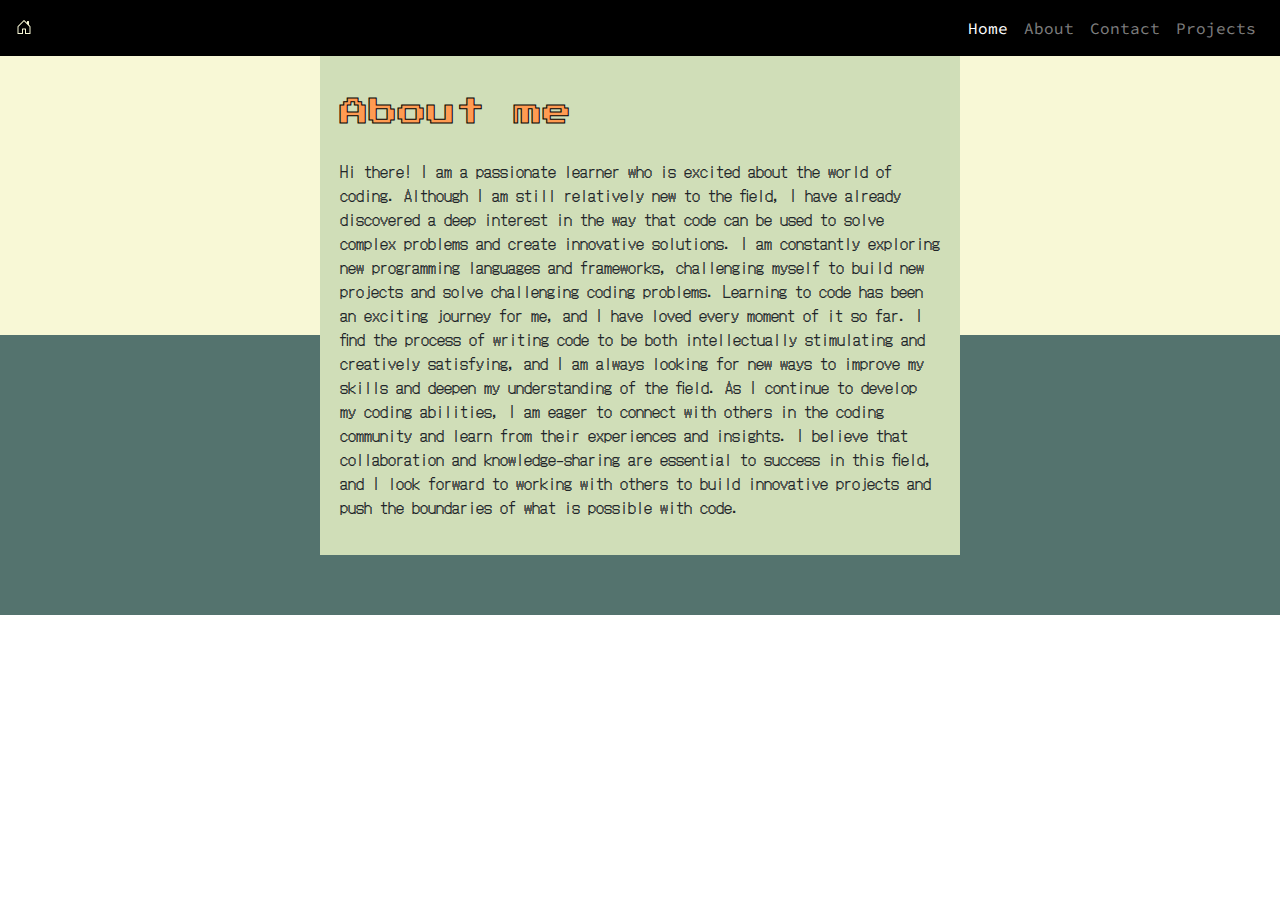
==== pages/about.html @ 57e108e7 "ya terminé con el sass" ====
<!DOCTYPE html>
<html lang="en">
<head>
    <meta charset="UTF-8">
    <meta http-equiv="X-UA-Compatible" content="IE=edge">
    <meta name="viewport" content="width=device-width, initial-scale=1.0">
    <title>About</title>

    <!-- Bootstrap CSS-->
    <link rel="stylesheet" href="https://cdn.jsdelivr.net/npm/bootstrap@4.0.0/dist/css/bootstrap.min.css" integrity="sha384-Gn5384xqQ1aoWXA+058RXPxPg6fy4IWvTNh0E263XmFcJlSAwiGgFAW/dAiS6JXm" crossorigin="anonymous">

    <link rel="stylesheet" href="../css/style.css">

    <!-- fuentes -->
    <link rel="preconnect" href="https://fonts.googleapis.com">
    <link rel="preconnect" href="https://fonts.gstatic.com" crossorigin>
    <link href="https://fonts.googleapis.com/css2?family=DotGothic16&family=Press+Start+2P&family=Source+Code+Pro&display=swap" rel="stylesheet">
</head>
<body>
    <header>
        <nav class="navbar navbar-expand-lg navbar-dark bg-dark text-white navigation-bar">
            <a class="navbar-brand" href="../index.html">
                <svg xmlns="http://www.w3.org/2000/svg" width="16" height="16" fill="currentColor" class="bi bi-house-door" viewBox="0 0 16 16">
                    <path d="M8.354 1.146a.5.5 0 0 0-.708 0l-6 6A.5.5 0 0 0 1.5 7.5v7a.5.5 0 0 0 .5.5h4.5a.5.5 0 0 0 .5-.5v-4h2v4a.5.5 0 0 0 .5.5H14a.5.5 0 0 0 .5-.5v-7a.5.5 0 0 0-.146-.354L13 5.793V2.5a.5.5 0 0 0-.5-.5h-1a.5.5 0 0 0-.5.5v1.293L8.354 1.146ZM2.5 14V7.707l5.5-5.5 5.5 5.5V14H10v-4a.5.5 0 0 0-.5-.5h-3a.5.5 0 0 0-.5.5v4H2.5Z"/>
                </svg>            
            </a>
            <button class="navbar-toggler" type="button" data-toggle="collapse" data-target="#navbarNav" aria-controls="navbarNav" aria-expanded="false" aria-label="Toggle navigation">
            <span class="navbar-toggler-icon"></span>
            </button>
            <div class="collapse navbar-collapse" id="navbarNav">
                <ul class="navbar-nav ml-auto"> <!-- agregamos la clase ml auto para poder mover la lista hacia la derecha -->
                    <li class="nav-item active">
                        <a class="nav-link" href="../index.html">Home <span class="sr-only">(current)</span></a>
                    </li>
                    <li class="nav-item">
                        <a class="nav-link" href="about.html">About</a>
                    </li>
                    <li class="nav-item">
                        <a class="nav-link" href="contact.html">Contact</a>
                    </li>
                    <li class="nav-item">
                        <a class="nav-link" href="projects.html">Projects</a>
                    </li>
                </ul>
            </div>
        </nav>
    </header>
    <section class="about-me about-me-page">
        <div class="about-me-text">
            <h2>About me</h2>
            <p>
                Hi there! I am a passionate learner who is excited about the world of coding. Although I am still relatively new to the field, I have already discovered a deep interest in the way that code can be used to solve complex problems and create innovative solutions. I am constantly exploring new programming languages and frameworks, challenging myself to build new projects and solve challenging coding problems.
                Learning to code has been an exciting journey for me, and I have loved every moment of it so far. I find the process of writing code to be both intellectually stimulating and creatively satisfying, and I am always looking for new ways to improve my skills and deepen my understanding of the field.
                As I continue to develop my coding abilities, I am eager to connect with others in the coding community and learn from their experiences and insights. I believe that collaboration and knowledge-sharing are essential to success in this field, and I look forward to working with others to build innovative projects and push the boundaries of what is possible with code.
            </p>
        </div>
    </section>

        <!-- script de Bootstrap-->
        <script src="https://code.jquery.com/jquery-3.2.1.slim.min.js" integrity="sha384-KJ3o2DKtIkvYIK3UENzmM7KCkRr/rE9/Qpg6aAZGJwFDMVNA/GpGFF93hXpG5KkN" crossorigin="anonymous"></script>
        <script src="https://cdn.jsdelivr.net/npm/popper.js@1.12.9/dist/umd/popper.min.js" integrity="sha384-ApNbgh9B+Y1QKtv3Rn7W3mgPxhU9K/ScQsAP7hUibX39j7fakFPskvXusvfa0b4Q" crossorigin="anonymous"></script>
        <script src="https://cdn.jsdelivr.net/npm/bootstrap@4.0.0/dist/js/bootstrap.min.js" integrity="sha384-JZR6Spejh4U02d8jOt6vLEHfe/JQGiRRSQQxSfFWpi1MquVdAyjUar5+76PVCmYl" crossorigin="anonymous"></script>
</body>
</html>
---- css/style.css ----
.navigation-bar {
  background-color: black !important;
}

ul a {
  font-family: "Source Code Pro", monospace;
}

body {
  width: 100vw;
}

svg {
  color: #F8F8D6;
}

h1 {
  font-family: "Press Start 2P", cursive;
  color: #5D7E62;
  font-size: 3.5rem;
}

.intro-img {
  animation-name: slideInLeft;
  animation-duration: 1s;
  position: absolute;
  right: 0;
  top: 0;
  width: 50%;
  margin-top: 40vh;
}

.solorzano {
  font-size: 2.3rem;
}

.introduction {
  background-color: #F8F8D6;
  height: 100vh;
  display: flex;
  align-items: flex-end;
  padding: 0 0 65px;
}

h2 {
  font-family: "Press Start 2P", cursive;
}

p {
  font-family: "DotGothic16", sans-serif;
}

.about-me {
  background: #D0DEB8; /* agrego esta por si el navegador no es compatible con los gradientes */
  background: linear-gradient(180deg, #F8F8D6 50%, #54736E 50%);
  display: flex;
  justify-content: center;
  padding-bottom: 60px;
}
.about-me h2 {
  color: #FF9B52;
  font-size: 1.8rem;
  -webkit-text-stroke: 1px black; /* para hacer los bordes de las letras negro */
  padding: 20px 0;
}
.about-me p {
  font-size: 1rem;
}

.about-me-text {
  background-color: #D0DEB8;
  width: 85%;
  padding: 20px;
}

.about-me-page {
  height: 100%;
  display: flex;
  align-items: center;
}

.projects {
  background-color: #54736E;
  display: flex;
  flex-direction: column;
  align-items: center;
}
.projects h2 {
  color: #F8F8D6;
  margin-left: 15px;
  padding-top: 40px;
}
.projects a {
  width: 100%;
  display: flex;
  justify-content: center;
  align-items: center;
  align-content: center;
}
.projects img {
  height: auto;
  width: 95%;
  padding: 40px 10px;
  filter: grayscale(70%);
}
.projects button {
  border: none;
  background-color: #F8F8D6;
  border-radius: 30px;
  font-family: "Source Code Pro", monospace;
  margin: 20px;
  padding: 15px 25px;
}

.images {
  width: 100%;
  background-color: #54736E;
}

.projects-two {
  margin-left: 15vw;
}

.projects-three {
  margin-left: 30vw;
}

.orange {
  background-color: #FFB884;
}

.projects-button {
  background-color: #FFB884;
  width: 100%;
  text-align: center;
  padding-bottom: 100px;
}

#projects {
  background-color: #5D7E62;
}

.pr-button {
  text-align: center;
  font-family: "Source Code Pro", monospace;
}
.pr-button button {
  background-color: #F8F8D6;
  border: none;
  margin: 40px;
  padding: 10px 30px;
  border-radius: 30px;
}

.pr-title {
  display: flex;
  flex-wrap: wrap;
  justify-content: center;
  padding: 2vh 0;
}
.pr-title h2 {
  color: #F8F8D6;
  text-align: center;
  padding: 0;
}

.orange-projects {
  background-color: #FFB884;
}

.projects-page img {
  max-width: 500px;
  flex-shrink: 1;
  padding-bottom: 3vh;
  padding-top: 3vh;
}
.projects-page div {
  display: flex;
  justify-content: center;
}

.pr-left {
  color: #F8F8D6;
  background-color: #5D7E62;
  padding-top: 5vh;
  padding-bottom: 10vh;
  display: flex;
  flex-wrap: wrap;
  justify-content: center;
  align-items: center;
}
.pr-left div {
  display: flex;
  flex-wrap: wrap;
  justify-content: center;
  align-items: center;
}

.pr-green {
  background-color: #5D7E62;
  color: white;
}

.pr-orange {
  background-color: #FFB884;
  color: #2E4347;
}

.pr-right img {
  max-width: 500px;
  padding-bottom: 3vh;
  padding-top: 5vh;
  margin-right: 3vw;
}
.pr-right p {
  min-width: 300px;
  max-width: 400px;
}

.contact {
  background-color: #FFB884;
  background-image: url(../img/contact.png);
  background-repeat: repeat;
  display: flex;
  justify-content: center;
  padding-top: 300px;
  padding-bottom: 100px;
}
.contact form {
  padding: 7vw;
  background-color: #2E4347;
}
.contact input, .contact textarea {
  width: 70vw;
  font-family: "Source Code Pro", monospace;
  margin-bottom: 2vh;
  border: none;
}

.light-green {
  background-color: #D0DEB8;
}

.submit-button {
  background-color: #F8F8D6;
  border-radius: 30px;
  border: none;
  padding: 10px;
  font-family: "Source Code Pro", monospace;
}

.contact-alone {
  height: 95vh;
  padding: 0;
  align-items: center;
}
.contact-alone .form-alone {
  box-sizing: content-box;
}

@media (min-width: 1100px) {
  .about-me-text {
    width: 50%;
  }
}

@media (min-width: 800px) {
  h1 {
    font-size: 9vw;
  }
}

@media (min-width: 800px) {
  .intro-img {
    margin-top: 10vh;
    width: 35%;
  }
}

@media (min-width: 800px) {
  .solorzano {
    font-size: 8vw;
  }
}

@media (min-width: 800px) {
  .images {
    display: flex;
    flex-wrap: wrap;
  }
}
@media (min-width: 800px) {
  .images a {
    min-width: 30vw;
    max-width: 48vw;
  }
}

@media (min-width: 800px) {
  .projects h2 {
    padding: 100px 0 150px;
  }
}
@media (min-width: 800px) {
  .projects button {
    width: 25vw;
    padding-top: 25px;
    padding-bottom: 25px;
  }
}

@media (min-width: 800px) {
  .projects-button {
    padding-top: 80px;
  }
}

@media (min-width: 800px) {
  .pr-title {
    padding: 50px 100px 75px;
  }
}

@media (min-width: 800px) {
  .contact {
    width: 100%;
  }
}
@media (min-width: 800px) {
  .contact form {
    padding: 3rem 2rem;
    width: 50%;
  }
}
@media (min-width: 800px) {
  .contact input, .contact textarea {
    width: 100%;
  }
}

/*# sourceMappingURL=style.css.map */
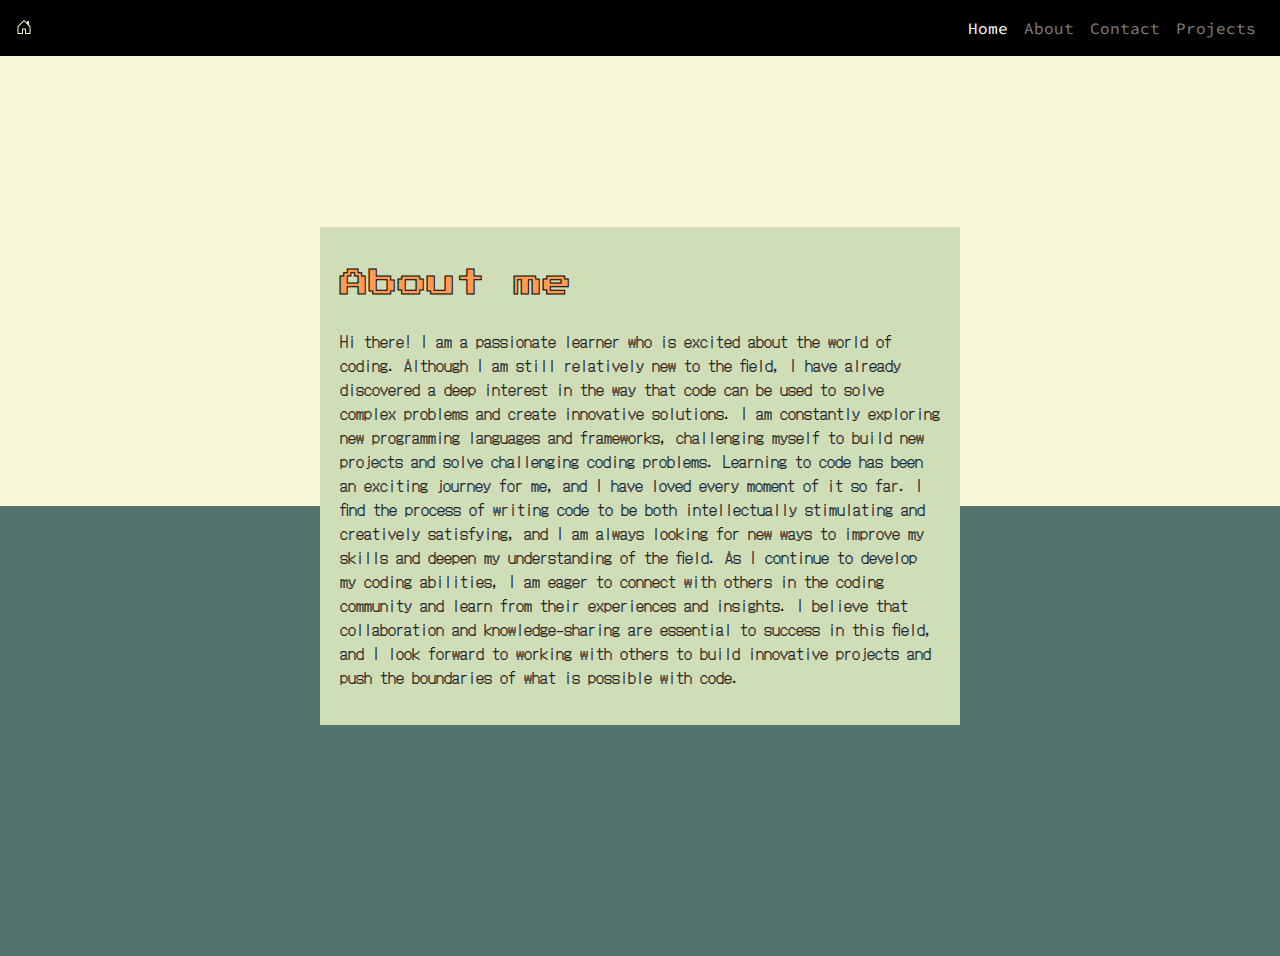
==== commit 72fda55b: "correcciones finales" ====
--- a/pages/about.html
+++ b/pages/about.html
@@ -2,9 +2,13 @@
 <html lang="en">
 <head>
     <meta charset="UTF-8">
+    <meta name="description" content="about section of my portfolio">
+    <meta name="keywords" content="HTML, CSS, SASS, about">
     <meta http-equiv="X-UA-Compatible" content="IE=edge">
     <meta name="viewport" content="width=device-width, initial-scale=1.0">
     <title>About</title>
+
+    <link rel="icon" type="image/png" sizes="32x32" href="../img/favicon-32x32.png">
 
     <!-- Bootstrap CSS-->
     <link rel="stylesheet" href="https://cdn.jsdelivr.net/npm/bootstrap@4.0.0/dist/css/bootstrap.min.css" integrity="sha384-Gn5384xqQ1aoWXA+058RXPxPg6fy4IWvTNh0E263XmFcJlSAwiGgFAW/dAiS6JXm" crossorigin="anonymous">
@@ -16,7 +20,7 @@
     <link rel="preconnect" href="https://fonts.gstatic.com" crossorigin>
     <link href="https://fonts.googleapis.com/css2?family=DotGothic16&family=Press+Start+2P&family=Source+Code+Pro&display=swap" rel="stylesheet">
 </head>
-<body>
+<body class="about-page">
     <header>
         <nav class="navbar navbar-expand-lg navbar-dark bg-dark text-white navigation-bar">
             <a class="navbar-brand" href="../index.html">
--- a/css/style.css
+++ b/css/style.css
@@ -18,6 +18,8 @@
   font-family: "Press Start 2P", cursive;
   color: #5D7E62;
   font-size: 3.5rem;
+  padding-left: 15px;
+  overflow-x: hidden;
 }
 
 .intro-img {
@@ -27,7 +29,7 @@
   right: 0;
   top: 0;
   width: 50%;
-  margin-top: 40vh;
+  margin-top: 30vh;
 }
 
 .solorzano {
@@ -48,6 +50,10 @@
 
 p {
   font-family: "DotGothic16", sans-serif;
+}
+
+.about-page {
+  height: 100vh;
 }
 
 .about-me {
@@ -189,12 +195,6 @@
   justify-content: center;
   align-items: center;
 }
-.pr-left div {
-  display: flex;
-  flex-wrap: wrap;
-  justify-content: center;
-  align-items: center;
-}
 
 .pr-green {
   background-color: #5D7E62;
@@ -216,11 +216,14 @@
   min-width: 300px;
   max-width: 400px;
 }
+.pr-right div {
+  display: flex;
+  flex-wrap: wrap;
+  justify-content: center;
+  align-items: center;
+}
 
 .contact {
-  background-color: #FFB884;
-  background-image: url(../img/contact.png);
-  background-repeat: repeat;
   display: flex;
   justify-content: center;
   padding-top: 300px;
@@ -235,6 +238,13 @@
   font-family: "Source Code Pro", monospace;
   margin-bottom: 2vh;
   border: none;
+}
+
+.contact-page {
+  background-image: radial-gradient(#D0DEB8 10%, transparent 20%), radial-gradient(#F8F8D6 10%, transparent 20%);
+  background-color: #FFB884;
+  background-position: 0 0, 50px 50px;
+  background-size: 100px 100px;
 }
 
 .light-green {
